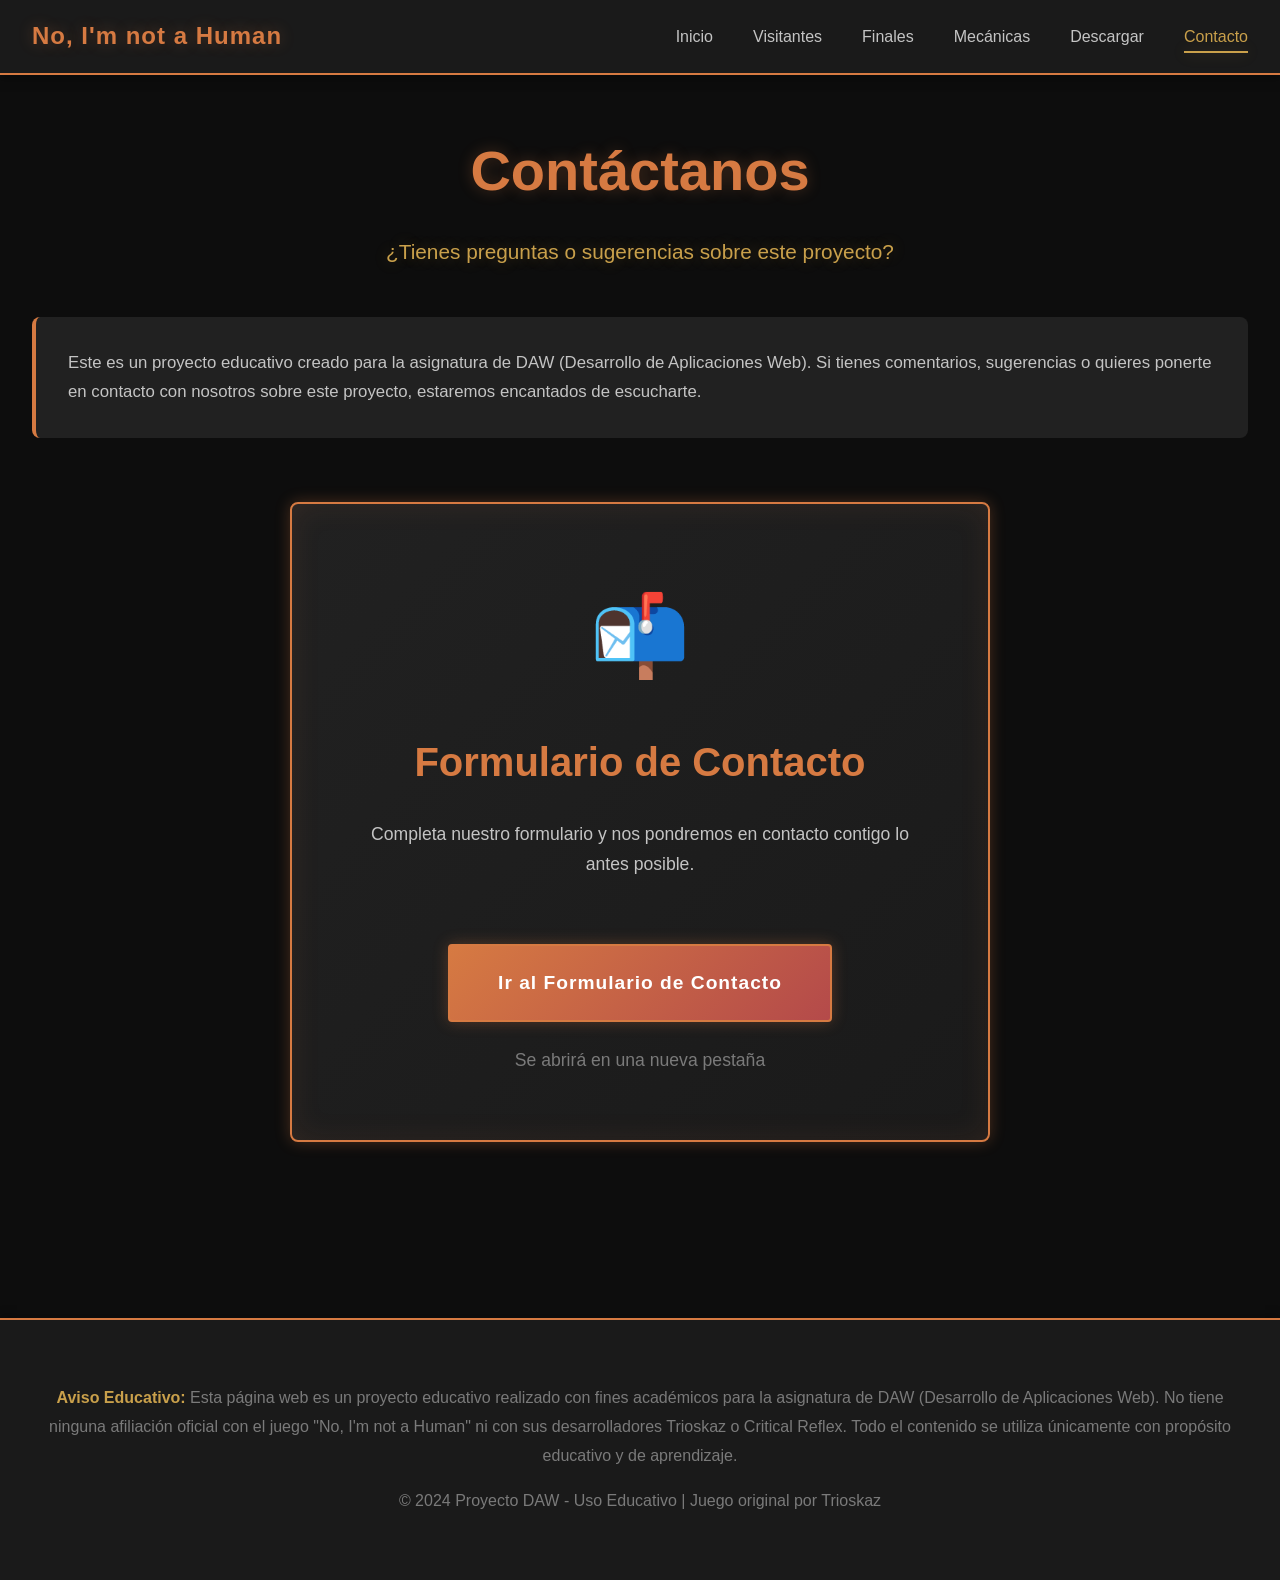
==== contacto.html @ 32102ffc "Some changes made" ====
<!DOCTYPE html>
<html lang="es">
<head>
    <meta charset="UTF-8">
    <meta name="viewport" content="width=device-width, initial-scale=1.0">
    <meta name="description" content="Contáctanos - Proyecto educativo sobre No, I'm not a Human">
    <title>Contáctanos - No, I'm not a Human</title>
    <link rel="stylesheet" href="css/style.css">
</head>
<body>
    <nav class="navbar">
        <div class="nav-container">
            <a href="index.html" class="nav-logo">No, I'm not a Human</a>
            <ul class="nav-menu">
                <li><a href="index.html" class="nav-link">Inicio</a></li>
                <li><a href="personajes.html" class="nav-link">Visitantes</a></li>
                <li><a href="finales.html" class="nav-link">Finales</a></li>
                <li><a href="mecanicas.html" class="nav-link">Mecánicas</a></li>
                <li><a href="descargar.html" class="nav-link">Descargar</a></li>
                <li><a href="contacto.html" class="nav-link active">Contacto</a></li>
            </ul>
        </div>
    </nav>

    <main class="container">
        <h1 class="page-title">Contáctanos</h1>
        <p class="page-subtitle">¿Tienes preguntas o sugerencias sobre este proyecto?</p>

        <div class="contact-intro">
            <p>Este es un proyecto educativo creado para la asignatura de DAW (Desarrollo de Aplicaciones Web). Si tienes comentarios, sugerencias o quieres ponerte en contacto con nosotros sobre este proyecto, estaremos encantados de escucharte.</p>
        </div>

        <section class="contact-section">
            <div class="contact-card-main">
                <div class="contact-icon">📬</div>
                <h2>Formulario de Contacto</h2>
                <p>Completa nuestro formulario y nos pondremos en contacto contigo lo antes posible.</p>
                
                <a href="https://docs.google.com/forms/d/e/1FAIpQLSeOuu1yb1bwq52m8InCheYPNm4LWrf26zY5Lvqbuj5eiGH6jw/viewform?usp=header" 
                   target="_blank" 
                   class="btn-primary">
                   Ir al Formulario de Contacto
                </a>
                
                <p class="contact-note">Se abrirá en una nueva pestaña</p>
            </div>
        </section>
    </main>

    <footer>
        <div class="footer-content">
            <p><strong>Aviso Educativo:</strong> Esta página web es un proyecto educativo realizado con fines académicos para la asignatura de DAW (Desarrollo de Aplicaciones Web). No tiene ninguna afiliación oficial con el juego "No, I'm not a Human" ni con sus desarrolladores Trioskaz o Critical Reflex. Todo el contenido se utiliza únicamente con propósito educativo y de aprendizaje.</p>
            <p>&copy; 2024 Proyecto DAW - Uso Educativo | Juego original por Trioskaz</p>
        </div>
    </footer>
</body>
</html>
---- css/style.css ----
/* ============================================
   VARIABLES Y RESET
   ============================================ */

* {
    margin: 0;
    padding: 0;
    box-sizing: border-box;
}

:root {
    /* Colores del juego - Paleta apocalíptica */
    --color-bg: #0d0d0d;
    --color-bg-secondary: #1a1a1a;
    --color-bg-card: #212121;
    --color-text: #c4c4c4;
    --color-text-dim: #7a7a7a;
    --color-text-bright: #e8e8e8;
    
    /* Colores neón apagados */
    --color-neon-orange: #d67a42;
    --color-neon-yellow: #c9a04b;
    --color-neon-red: #b44a4a;
    --color-neon-grey: #888888;
    
    /* Colores de estado */
    --color-safe: #5a8a5a;
    --color-danger: #8a4545;
    --color-warning: #8a7a45;
    
    --color-border: #2a2a2a;
    --color-border-bright: #3a3a3a;
    
    /* Fuentes */
    --font-main: 'Segoe UI', -apple-system, BlinkMacSystemFont, 'Roboto', 'Helvetica Neue', Arial, sans-serif;
    
    /* Sombras neón */
    --shadow-orange: 0 0 15px rgba(214, 122, 66, 0.3);
    --shadow-yellow: 0 0 15px rgba(201, 160, 75, 0.3);
    --shadow-red: 0 0 15px rgba(180, 74, 74, 0.3);
}

html {
    scroll-behavior: smooth;
}

body {
    font-family: var(--font-main);
    background-color: var(--color-bg);
    color: var(--color-text);
    line-height: 1.7;
    min-height: 100vh;
    overflow-x: hidden;
}

/* ============================================
   NAVEGACIÓN
   ============================================ */

.navbar {
    background-color: var(--color-bg-secondary);
    border-bottom: 2px solid var(--color-neon-orange);
    padding: 1rem 0;
    position: sticky;
    top: 0;
    z-index: 1000;
    backdrop-filter: blur(10px);
    box-shadow: 0 2px 10px rgba(0, 0, 0, 0.5);
}

.nav-container {
    max-width: 1400px;
    margin: 0 auto;
    padding: 0 2rem;
    display: flex;
    justify-content: space-between;
    align-items: center;
    flex-wrap: wrap;
}

.nav-logo {
    color: var(--color-neon-orange);
    text-decoration: none;
    font-size: 1.5rem;
    font-weight: 700;
    text-shadow: var(--shadow-orange);
    transition: all 0.3s ease;
    letter-spacing: 1px;
}

.nav-logo:hover {
    text-shadow: 0 0 25px rgba(214, 122, 66, 0.6);
    color: var(--color-neon-yellow);
}

.nav-menu {
    display: flex;
    list-style: none;
    gap: 2.5rem;
}

.nav-link {
    color: var(--color-text);
    text-decoration: none;
    transition: all 0.3s ease;
    position: relative;
    font-weight: 500;
    padding: 0.5rem 0;
}

.nav-link::after {
    content: '';
    position: absolute;
    bottom: 0;
    left: 0;
    width: 0;
    height: 2px;
    background: var(--color-neon-yellow);
    transition: width 0.3s ease;
    box-shadow: var(--shadow-yellow);
}

.nav-link:hover,
.nav-link.active {
    color: var(--color-neon-yellow);
}

.nav-link:hover::after,
.nav-link.active::after {
    width: 100%;
}

/* ============================================
   CONTENEDOR PRINCIPAL
   ============================================ */

.container {
    max-width: 1400px;
    margin: 0 auto;
    padding: 3rem 2rem;
    min-height: calc(100vh - 250px);
}

/* ============================================
   HERO SECTION - INICIO
   ============================================ */

.hero {
    text-align: center;
    padding: 4rem 0;
    margin-bottom: 4rem;
}

.glitch-title {
    font-size: 4rem;
    font-weight: 900;
    color: var(--color-neon-orange);
    text-shadow: 
        0 0 20px rgba(214, 122, 66, 0.5),
        0 0 40px rgba(214, 122, 66, 0.3),
        2px 2px 3px rgba(180, 74, 74, 0.3);
    margin-bottom: 1rem;
    letter-spacing: 2px;
    animation: flicker 3s infinite alternate;
}

@keyframes flicker {
    0%, 100% { opacity: 1; }
    50% { opacity: 0.95; }
    75% { opacity: 0.98; }
}

.subtitle {
    font-size: 1.5rem;
    color: var(--color-neon-yellow);
    margin-bottom: 2.5rem;
    text-shadow: var(--shadow-yellow);
}

.hero-description {
    max-width: 900px;
    margin: 2.5rem auto;
    color: var(--color-text);
    text-align: left;
}

.hero-description p {
    margin-bottom: 1.5rem;
    font-size: 1.05rem;
}

.highlight {
    color: var(--color-neon-red);
    font-weight: 600;
    text-shadow: var(--shadow-red);
}

.question-box {
    background: linear-gradient(135deg, var(--color-bg-card), var(--color-bg-secondary));
    padding: 3rem;
    border-radius: 8px;
    border: 2px solid var(--color-neon-red);
    margin: 3rem auto;
    max-width: 700px;
    box-shadow: var(--shadow-red), inset 0 0 30px rgba(180, 74, 74, 0.1);
}

.big-question {
    font-size: 2.5rem;
    color: var(--color-neon-red);
    font-weight: 700;
    margin-bottom: 1rem;
    text-shadow: var(--shadow-red);
}

.question-subtext {
    color: var(--color-text-dim);
    font-size: 1.1rem;
}

/* ============================================
   BOTONES
   ============================================ */

.btn-primary {
    display: inline-block;
    padding: 1.2rem 3rem;
    background: linear-gradient(135deg, var(--color-neon-orange), var(--color-neon-red));
    color: #fff;
    text-decoration: none;
    border-radius: 4px;
    transition: all 0.3s ease;
    margin-top: 2rem;
    border: 2px solid var(--color-neon-orange);
    box-shadow: var(--shadow-orange);
    font-weight: 600;
    font-size: 1.1rem;
    letter-spacing: 1px;
}

.btn-primary:hover {
    transform: translateY(-3px);
    box-shadow: 0 0 30px rgba(214, 122, 66, 0.6);
    background: linear-gradient(135deg, var(--color-neon-red), var(--color-neon-orange));
}

.btn-secondary {
    display: inline-block;
    padding: 1rem 2.5rem;
    background: transparent;
    color: var(--color-neon-yellow);
    text-decoration: none;
    border-radius: 4px;
    transition: all 0.3s ease;
    border: 2px solid var(--color-neon-yellow);
    box-shadow: var(--shadow-yellow);
    font-weight: 600;
}

.btn-secondary:hover {
    background: var(--color-neon-yellow);
    color: var(--color-bg);
    box-shadow: 0 0 25px rgba(201, 160, 75, 0.6);
}

.btn-download {
    display: inline-block;
    padding: 0.9rem 2rem;
    background: var(--color-neon-orange);
    color: #fff;
    text-decoration: none;
    border-radius: 4px;
    transition: all 0.3s ease;
    border: 2px solid var(--color-neon-orange);
    font-weight: 600;
    margin-top: 1rem;
}

.btn-download:hover {
    background: var(--color-neon-red);
    border-color: var(--color-neon-red);
    box-shadow: 0 0 20px rgba(180, 74, 74, 0.5);
    transform: scale(1.05);
}

.btn-support {
    display: inline-block;
    padding: 1rem 2rem;
    background: var(--color-safe);
    color: #fff;
    text-decoration: none;
    border-radius: 4px;
    border: 2px solid var(--color-safe);
    font-weight: 600;
    margin: 0.5rem;
    transition: all 0.3s ease;
}

.btn-support:hover {
    background: transparent;
    color: var(--color-safe);
    box-shadow: 0 0 20px rgba(90, 138, 90, 0.4);
}

/* ============================================
   FEATURES / CARDS GRID
   ============================================ */

.features {
    display: grid;
    grid-template-columns: repeat(auto-fit, minmax(280px, 1fr));
    gap: 2rem;
    margin-top: 3rem;
}

.feature-card {
    background: var(--color-bg-card);
    padding: 2.5rem;
    border-radius: 8px;
    border: 1px solid var(--color-border);
    transition: all 0.3s ease;
    position: relative;
    overflow: hidden;
}

.feature-card::before {
    content: '';
    position: absolute;
    top: 0;
    left: 0;
    width: 100%;
    height: 3px;
    background: linear-gradient(90deg, var(--color-neon-orange), var(--color-neon-yellow));
    opacity: 0;
    transition: opacity 0.3s ease;
}

.feature-card:hover {
    border-color: var(--color-neon-orange);
    box-shadow: 0 5px 25px rgba(214, 122, 66, 0.2);
    transform: translateY(-8px);
}

.feature-card:hover::before {
    opacity: 1;
}

.feature-card h3 {
    color: var(--color-neon-yellow);
    margin-bottom: 1rem;
    font-size: 1.4rem;
}

/* ============================================
   TÍTULOS DE PÁGINA
   ============================================ */

.page-title {
    font-size: 3.5rem;
    color: var(--color-neon-orange);
    text-align: center;
    margin-bottom: 1rem;
    text-shadow: var(--shadow-orange);
    font-weight: 800;
}

.page-subtitle {
    text-align: center;
    color: var(--color-neon-yellow);
    font-size: 1.3rem;
    margin-bottom: 3rem;
    text-shadow: var(--shadow-yellow);
}

.section-title {
    color: var(--color-neon-yellow);
    font-size: 2rem;
    margin: 3rem 0 1.5rem;
    text-shadow: var(--shadow-yellow);
    border-bottom: 2px solid var(--color-neon-yellow);
    padding-bottom: 0.5rem;
}

.section-desc {
    color: var(--color-text-dim);
    font-size: 1.1rem;
    margin-bottom: 2rem;
    text-align: center;
}

/* ============================================
   WARNING BOXES
   ============================================ */

.warning-box {
    background: var(--color-bg-secondary);
    border: 2px solid var(--color-neon-red);
    border-radius: 8px;
    padding: 1.5rem;
    margin-bottom: 3rem;
    text-align: center;
    box-shadow: var(--shadow-red);
}

.warning-box-home {
    background: linear-gradient(135deg, var(--color-bg-card), var(--color-bg-secondary));
    border: 2px solid var(--color-neon-red);
    border-radius: 8px;
    padding: 2rem;
    text-align: center;
    box-shadow: var(--shadow-red), inset 0 0 30px rgba(180, 74, 74, 0.1);
}

.warning-box-home h3 {
    color: var(--color-neon-red);
    margin-bottom: 1rem;
    font-size: 1.5rem;
}

.warning-box-home .small-text {
    font-size: 0.9rem;
    color: var(--color-text-dim);
    margin-top: 1rem;
}

.warning-section {
    margin: 4rem 0;
}

.warning-text {
    color: var(--color-neon-red);
    font-weight: 600;
    margin-top: 1rem;
}

/* ============================================
   PERSONAJES / VISITANTES
   ============================================ */

.visitor-intro {
    background: var(--color-bg-card);
    padding: 2rem;
    border-radius: 8px;
    border-left: 4px solid var(--color-neon-orange);
    margin-bottom: 3rem;
}

.character-grid {
    display: grid;
    grid-template-columns: repeat(auto-fill, minmax(350px, 1fr));
    gap: 2rem;
    margin: 2rem 0;
}

.character-card {
    background: var(--color-bg-card);
    border: 2px solid var(--color-border);
    border-radius: 8px;
    overflow: hidden;
    transition: all 0.4s ease;
    cursor: pointer;
}

.character-card:hover {
    transform: translateY(-10px) scale(1.02);
    box-shadow: 0 10px 40px rgba(0, 0, 0, 0.5);
}

.character-card.human:hover {
    border-color: var(--color-safe);
    box-shadow: 0 10px 40px rgba(90, 138, 90, 0.3);
}

.character-card.visitor:hover {
    border-color: var(--color-danger);
    box-shadow: 0 10px 40px rgba(138, 69, 69, 0.3);
}

.character-card.random:hover {
    border-color: var(--color-warning);
    box-shadow: 0 10px 40px rgba(138, 122, 69, 0.3);
}

.character-card.special:hover {
    border-color: var(--color-neon-orange);
    box-shadow: 0 10px 40px rgba(214, 122, 66, 0.3);
}

.character-image-placeholder {
    width: 100%;
    height: 250px;
    background: linear-gradient(135deg, var(--color-bg-secondary), var(--color-bg));
    position: relative;
    overflow: hidden;
    display: flex;
    align-items: center;
    justify-content: center;
}

.character-image-placeholder img {
    width: 100%;
    height: 100%;
    object-fit: cover;
    transition: transform 0.4s ease;
}

.character-card:hover .character-image-placeholder img {
    transform: scale(1.1);
}

.image-overlay {
    position: absolute;
    width: 100%;
    height: 100%;
    display: flex;
    align-items: center;
    justify-content: center;
    color: var(--color-text-dim);
    font-size: 1.1rem;
    background: rgba(13, 13, 13, 0.8);
}

.character-info {
    padding: 1.5rem;
}

.character-info h3 {
    color: var(--color-neon-orange);
    margin-bottom: 1rem;
    font-size: 1.4rem;
}

.character-badge {
    display: inline-block;
    padding: 0.4rem 1rem;
    border-radius: 20px;
    font-size: 0.85rem;
    font-weight: 600;
    margin-bottom: 1rem;
    text-transform: uppercase;
    letter-spacing: 1px;
}

.character-badge.safe {
    background: var(--color-safe);
    color: #fff;
    box-shadow: 0 0 10px rgba(90, 138, 90, 0.3);
}

.character-badge.danger {
    background: var(--color-danger);
    color: #fff;
    box-shadow: 0 0 10px rgba(138, 69, 69, 0.3);
}

.character-badge.random {
    background: var(--color-warning);
    color: #fff;
    box-shadow: 0 0 10px rgba(138, 122, 69, 0.3);
}

.character-badge.special {
    background: var(--color-neon-orange);
    color: #fff;
    box-shadow: var(--shadow-orange);
}

.visitor-tips {
    background: var(--color-bg-card);
    padding: 2.5rem;
    border-radius: 8px;
    border: 2px solid var(--color-neon-yellow);
    margin-top: 3rem;
    box-shadow: var(--shadow-yellow);
}

.visitor-tips h3 {
    color: var(--color-neon-yellow);
    margin-bottom: 1.5rem;
    font-size: 1.6rem;
}

.visitor-tips ul {
    list-style: none;
    padding-left: 0;
}

.visitor-tips li {
    padding: 0.8rem 0;
    padding-left: 2rem;
    position: relative;
    border-bottom: 1px solid var(--color-border);
}

.visitor-tips li::before {
    content: '▸';
    position: absolute;
    left: 0;
    color: var(--color-neon-yellow);
    font-size: 1.2rem;
}

.visitor-tips li:last-child {
    border-bottom: none;
}

/* ============================================
   FINALES
   ============================================ */

.endings-intro {
    background: var(--color-bg-card);
    padding: 2rem;
    border-radius: 8px;
    border-left: 4px solid var(--color-neon-orange);
    margin-bottom: 3rem;
    font-size: 1.05rem;
}

.endings-container {
    display: grid;
    grid-template-columns: repeat(auto-fit, minmax(380px, 1fr));
    gap: 2rem;
    margin: 2rem 0 3rem;
}

.ending-card {
    background: var(--color-bg-card);
    border: 2px solid var(--color-border);
    border-radius: 8px;
    padding: 2rem;
    transition: all 0.3s ease;
    position: relative;
}

.ending-card::before {
    content: '';
    position: absolute;
    top: 0;
    left: 0;
    width: 4px;
    height: 100%;
    opacity: 0;
    transition: opacity 0.3s ease;
}

.ending-card:hover {
    transform: translateY(-8px);
}

.ending-card.ending-true {
    border-color: var(--color-safe);
}

.ending-card.ending-true::before {
    background: var(--color-safe);
}

.ending-card.ending-true:hover {
    box-shadow: 0 0 30px rgba(90, 138, 90, 0.3);
}

.ending-card.ending-true:hover::before {
    opacity: 1;
}

.ending-card.ending-bad {
    border-color: var(--color-danger);
}

.ending-card.ending-bad::before {
    background: var(--color-danger);
}

.ending-card.ending-bad:hover {
    box-shadow: 0 0 30px rgba(138, 69, 69, 0.3);
}

.ending-card.ending-bad:hover::before {
    opacity: 1;
}

.ending-card.ending-neutral {
    border-color: var(--color-warning);
}

.ending-card.ending-neutral::before {
    background: var(--color-warning);
}

.ending-card.ending-neutral:hover {
    box-shadow: 0 0 30px rgba(138, 122, 69, 0.3);
}

.ending-card.ending-neutral:hover::before {
    opacity: 1;
}

.ending-card.ending-hidden {
    border-color: var(--color-neon-orange);
}

.ending-card.ending-hidden::before {
    background: var(--color-neon-orange);
}

.ending-card.ending-hidden:hover {
    box-shadow: 0 0 30px rgba(214, 122, 66, 0.3);
}

.ending-card.ending-hidden:hover::before {
    opacity: 1;
}

.ending-card h3 {
    color: var(--color-neon-orange);
    margin-bottom: 1rem;
    font-size: 1.5rem;
}

.ending-badge {
    display: inline-block;
    padding: 0.4rem 1rem;
    border-radius: 20px;
    font-size: 0.8rem;
    font-weight: 700;
    margin-bottom: 1.5rem;
    text-transform: uppercase;
    letter-spacing: 1px;
}

.ending-badge.good {
    background: var(--color-safe);
    color: #fff;
}

.ending-badge.bad {
    background: var(--color-danger);
    color: #fff;
}

.ending-badge.neutral {
    background: var(--color-warning);
    color: #fff;
}

.ending-badge.secret {
    background: var(--color-neon-orange);
    color: #fff;
}

.ending-desc {
    color: var(--color-text);
    margin-bottom: 1.5rem;
    line-height: 1.6;
}

.ending-requirements {
    background: var(--color-bg-secondary);
    padding: 1.5rem;
    border-radius: 4px;
    margin-top: 1rem;
}

.ending-requirements h4 {
    color: var(--color-neon-yellow);
    margin-bottom: 1rem;
    font-size: 1.1rem;
}

.ending-requirements ul,
.ending-requirements ol {
    padding-left: 1.5rem;
}

.ending-requirements li {
    margin-bottom: 0.7rem;
    color: var(--color-text);
}

.endings-tips {
    background: var(--color-bg-card);
    padding: 2.5rem;
    border-radius: 8px;
    border: 2px solid var(--color-neon-yellow);
    margin-top: 3rem;
}

.endings-tips h3 {
    color: var(--color-neon-yellow);
    margin-bottom: 1.5rem;
    font-size: 1.6rem;
}

.endings-tips ul {
    list-style: none;
    padding-left: 0;
}

.endings-tips li {
    padding: 0.8rem 0;
    padding-left: 2rem;
    position: relative;
    border-bottom: 1px solid var(--color-border);
}

.endings-tips li::before {
    content: '▸';
    position: absolute;
    left: 0;
    color: var(--color-neon-yellow);
    font-size: 1.2rem;
}

.endings-tips li:last-child {
    border-bottom: none;
}

.endings-stats {
    background: var(--color-bg-secondary);
    padding: 2rem;
    border-radius: 8px;
    border: 2px solid var(--color-border-bright);
    margin-top: 3rem;
    text-align: center;
}

.endings-stats h3 {
    color: var(--color-neon-orange);
    margin-bottom: 1.5rem;
}

.endings-stats p {
    margin: 0.8rem 0;
    font-size: 1.05rem;
}

/* ============================================
   MECÁNICAS
   ============================================ */

.mechanics-intro {
    background: var(--color-bg-card);
    padding: 2rem;
    border-radius: 8px;
    border-left: 4px solid var(--color-neon-orange);
    margin-bottom: 3rem;
    font-size: 1.05rem;
}

.mechanic-section {
    margin: 3rem 0;
}

.mechanic-section h3 {
    color: var(--color-neon-yellow);
    font-size: 1.8rem;
    margin-bottom: 1.5rem;
    text-shadow: var(--shadow-yellow);
}

.mechanic-card {
    background: var(--color-bg-card);
    padding: 2rem;
    border-radius: 8px;
    border: 1px solid var(--color-border);
    margin-bottom: 1.5rem;
}

.mechanic-card h4 {
    color: var(--color-neon-orange);
    margin-bottom: 1rem;
    font-size: 1.3rem;
}

.mechanic-card ul,
.mechanic-card ol {
    padding-left: 2rem;
    margin-top: 1rem;
}

.mechanic-card li {
    margin-bottom: 0.8rem;
    line-height: 1.6;
}

.tip-text {
    color: var(--color-neon-yellow);
    font-weight: 600;
    margin-top: 1rem;
    padding: 0.8rem;
    background: rgba(201, 160, 75, 0.1);
    border-left: 3px solid var(--color-neon-yellow);
    border-radius: 4px;
}

.tips-section {
    display: grid;
    grid-template-columns: repeat(auto-fit, minmax(350px, 1fr));
    gap: 2rem;
    margin: 3rem 0;
}

.tip-card {
    background: var(--color-bg-card);
    padding: 2rem;
    border-radius: 8px;
    border: 2px solid var(--color-border);
    transition: all 0.3s ease;
}

.tip-card:hover {
    border-color: var(--color-neon-yellow);
    box-shadow: 0 0 20px rgba(201, 160, 75, 0.2);
}

.tip-card h4 {
    color: var(--color-neon-yellow);
    margin-bottom: 1rem;
    font-size: 1.4rem;
}

.tip-card ul {
    list-style: none;
    padding-left: 0;
}

.tip-card li {
    padding: 0.6rem 0;
    padding-left: 1.5rem;
    position: relative;
}

.tip-card li::before {
    content: '▸';
    position: absolute;
    left: 0;
    color: var(--color-neon-yellow);
}

.mechanics-summary {
    background: var(--color-bg-secondary);
    padding: 2.5rem;
    border-radius: 8px;
    border: 2px solid var(--color-neon-orange);
    margin-top: 3rem;
    box-shadow: var(--shadow-orange);
}

.mechanics-summary h3 {
    color: var(--color-neon-orange);
    margin-bottom: 1.5rem;
    font-size: 1.6rem;
}

.mechanics-summary ul {
    list-style: none;
    padding-left: 0;
}

.mechanics-summary li {
    padding: 0.8rem 0;
    border-bottom: 1px solid var(--color-border);
}

.mechanics-summary li:last-child {
    border-bottom: none;
}

.final-advice {
    background: linear-gradient(135deg, var(--color-bg-card), var(--color-bg-secondary));
    padding: 2.5rem;
    border-radius: 8px;
    border: 2px solid var(--color-neon-red);
    margin-top: 3rem;
    box-shadow: var(--shadow-red);
}

.final-advice h3 {
    color: var(--color-neon-red);
    margin-bottom: 1.5rem;
    font-size: 1.6rem;
}

.final-advice p {
    margin-bottom: 1rem;
    line-height: 1.7;
}

/* ============================================
   DESCARGA
   ============================================ */

.download-hero {
    background: linear-gradient(135deg, var(--color-bg-card), var(--color-bg-secondary));
    padding: 3rem;
    border-radius: 8px;
    border: 2px solid var(--color-neon-orange);
    margin-bottom: 3rem;
    text-align: center;
    box-shadow: var(--shadow-orange);
}

.download-info h2 {
    color: var(--color-neon-orange);
    font-size: 2.5rem;
    margin-bottom: 1rem;
}

.version-info,
.developer-info {
    color: var(--color-text-dim);
    margin: 0.5rem 0;
}

.game-description {
    max-width: 900px;
    margin: 2rem auto;
    font-size: 1.05rem;
    line-height: 1.7;
}

.rating-box {
    background: var(--color-bg-card);
    padding: 1.5rem;
    border-radius: 8px;
    margin-top: 2rem;
    border: 1px solid var(--color-border-bright);
}

.rating-box p {
    margin: 0.5rem 0;
}

.download-platforms {
    display: grid;
    grid-template-columns: repeat(auto-fit, minmax(320px, 1fr));
    gap: 2rem;
    margin: 2rem 0;
}

.platform-card {
    background: var(--color-bg-card);
    padding: 2.5rem;
    border-radius: 8px;
    border: 2px solid var(--color-border);
    text-align: center;
    transition: all 0.3s ease;
}

.platform-card:hover {
    transform: translateY(-8px);
    box-shadow: 0 10px 30px rgba(0, 0, 0, 0.4);
}

.platform-card.steam:hover {
    border-color: #1b2838;
    box-shadow: 0 10px 30px rgba(27, 40, 56, 0.4);
}

.platform-card.itch:hover {
    border-color: #fa5c5c;
    box-shadow: 0 10px 30px rgba(250, 92, 92, 0.3);
}

.platform-card.anthology:hover {
    border-color: var(--color-neon-red);
    box-shadow: 0 10px 30px rgba(180, 74, 74, 0.3);
}

.platform-icon {
    font-size: 4rem;
    margin-bottom: 1rem;
}

.platform-card h3 {
    color: var(--color-neon-yellow);
    margin-bottom: 1rem;
    font-size: 1.6rem;
}

.platform-details {
    margin: 1.5rem 0;
}

.platform-details p {
    margin: 0.5rem 0;
    color: var(--color-text-dim);
}

.requirements {
    margin: 4rem 0;
}

.req-grid {
    display: grid;
    grid-template-columns: repeat(auto-fit, minmax(400px, 1fr));
    gap: 2rem;
}

.req-card {
    background: var(--color-bg-card);
    padding: 2rem;
    border-radius: 8px;
    border: 2px solid var(--color-border);
}

.req-card h3 {
    color: var(--color-neon-orange);
    margin-bottom: 1.5rem;
    font-size: 1.5rem;
}

.req-card ul {
    list-style: none;
    padding-left: 0;
}

.req-card li {
    padding: 0.8rem 0;
    border-bottom: 1px solid var(--color-border);
}

.req-card li:last-child {
    border-bottom: none;
}

.compatibility-note {
    background: var(--color-bg-secondary);
    padding: 2rem;
    border-radius: 8px;
    border-left: 4px solid var(--color-neon-red);
    margin-top: 2rem;
}

.compatibility-note h4 {
    color: var(--color-neon-red);
    margin-bottom: 1rem;
}

.demo-section {
    margin: 4rem 0;
}

.demo-card {
    background: linear-gradient(135deg, var(--color-bg-card), var(--color-bg-secondary));
    padding: 2.5rem;
    border-radius: 8px;
    border: 2px solid var(--color-safe);
    box-shadow: 0 0 20px rgba(90, 138, 90, 0.2);
}

.demo-card h3 {
    color: var(--color-safe);
    margin-bottom: 1rem;
    font-size: 1.6rem;
}

.demo-card ul {
    margin: 1.5rem 0;
    padding-left: 2rem;
}

.demo-card li {
    margin: 0.6rem 0;
}

.additional-info {
    margin: 4rem 0;
}

.info-grid {
    display: grid;
    grid-template-columns: repeat(auto-fit, minmax(300px, 1fr));
    gap: 2rem;
    margin-top: 2rem;
}

.info-card {
    background: var(--color-bg-card);
    padding: 2rem;
    border-radius: 8px;
    border: 1px solid var(--color-border);
    transition: all 0.3s ease;
}

.info-card:hover {
    border-color: var(--color-neon-yellow);
    box-shadow: 0 0 15px rgba(201, 160, 75, 0.2);
}

.info-card h4 {
    color: var(--color-neon-yellow);
    margin-bottom: 1rem;
    font-size: 1.3rem;
}

.info-card ul {
    list-style: none;
    padding-left: 1.5rem;
}

.info-card li {
    margin: 0.6rem 0;
    position: relative;
}

.info-card li::before {
    content: '•';
    position: absolute;
    left: -1.2rem;
    color: var(--color-neon-yellow);
}

.link-text {
    color: var(--color-neon-orange);
    text-decoration: none;
    font-weight: 600;
    transition: color 0.3s ease;
}

.link-text:hover {
    color: var(--color-neon-yellow);
}

.install-guide {
    background: var(--color-bg-card);
    padding: 2.5rem;
    border-radius: 8px;
    border: 2px solid var(--color-border-bright);
    margin: 4rem 0;
}

.install-guide h2 {
    color: var(--color-neon-orange);
    margin-bottom: 2rem;
}

.install-steps h3 {
    color: var(--color-neon-yellow);
    margin: 2rem 0 1rem;
    font-size: 1.4rem;
}

.install-steps ol {
    padding-left: 2rem;
    margin-bottom: 2rem;
}

.install-steps li {
    margin: 1rem 0;
    line-height: 1.6;
}

.troubleshooting h3 {
    color: var(--color-neon-yellow);
    margin: 2rem 0 1rem;
    font-size: 1.4rem;
}

.troubleshooting ul {
    list-style: none;
    padding-left: 0;
}

.troubleshooting li {
    padding: 1rem;
    margin: 0.8rem 0;
    background: var(--color-bg-secondary);
    border-left: 3px solid var(--color-neon-yellow);
    border-radius: 4px;
}

.support-dev {
    margin: 4rem 0;
}

.support-card {
    background: linear-gradient(135deg, var(--color-bg-card), var(--color-bg-secondary));
    padding: 2.5rem;
    border-radius: 8px;
    border: 2px solid var(--color-safe);
    text-align: center;
}

.support-card p {
    margin: 1rem 0;
    line-height: 1.7;
}

.support-options {
    margin: 2rem 0;
}

.small-text {
    font-size: 0.9rem;
    color: var(--color-text-dim);
}

.disclaimer-box {
    background: var(--color-bg-secondary);
    padding: 2rem;
    border-radius: 8px;
    border: 2px solid var(--color-neon-red);
    margin: 3rem 0;
    box-shadow: var(--shadow-red);
}

.disclaimer-box h3 {
    color: var(--color-neon-red);
    margin-bottom: 1.5rem;
    font-size: 1.5rem;
}

.disclaimer-box ul {
    padding-left: 2rem;
    margin: 1rem 0;
}

.disclaimer-box li {
    margin: 0.6rem 0;
}

/* ============================================
   FOOTER
   ============================================ */

footer {
    background-color: var(--color-bg-secondary);
    border-top: 2px solid var(--color-neon-orange);
    padding: 3rem 2rem;
    margin-top: 4rem;
    box-shadow: 0 -2px 10px rgba(0, 0, 0, 0.3);
}

.footer-content {
    max-width: 1400px;
    margin: 0 auto;
    text-align: center;
    color: var(--color-text-dim);
    line-height: 1.8;
}

.footer-content p {
    margin: 1rem 0;
}

.footer-content strong {
    color: var(--color-neon-yellow);
}

.footer-links {
    margin: 1.5rem 0 !important;
}

.footer-links a {
    color: var(--color-neon-orange);
    text-decoration: none;
    margin: 0 0.8rem;
    transition: color 0.3s ease;
    font-weight: 600;
}

.footer-links a:hover {
    color: var(--color-neon-yellow);
    text-decoration: underline;
}

/* ============================================
   RESPONSIVE
   ============================================ */

@media (max-width: 1024px) {
    .nav-menu {
        gap: 1.5rem;
    }
    
    .character-grid {
        grid-template-columns: repeat(auto-fit, minmax(300px, 1fr));
    }
}

@media (max-width: 768px) {
    .nav-container {
        flex-direction: column;
        gap: 1rem;
    }
    
    .nav-menu {
        gap: 1rem;
        font-size: 0.9rem;
        flex-wrap: wrap;
        justify-content: center;
    }
    
    .glitch-title {
        font-size: 2.5rem;
    }
    
    .page-title {
        font-size: 2.5rem;
    }
    
    .subtitle {
        font-size: 1.2rem;
    }
    
    .big-question {
        font-size: 1.8rem;
    }
    
    .character-grid {
        grid-template-columns: 1fr;
    }
    
    .endings-container {
        grid-template-columns: 1fr;
    }
    
    .features {
        grid-template-columns: 1fr;
    }
    
    .tips-section {
        grid-template-columns: 1fr;
    }
    
    .download-platforms {
        grid-template-columns: 1fr;
    }
    
    .req-grid {
        grid-template-columns: 1fr;
    }
    
    .info-grid {
        grid-template-columns: 1fr;
    }
    
    .container {
        padding: 2rem 1rem;
    }
}

@media (max-width: 480px) {
    .glitch-title {
        font-size: 2rem;
    }
    
    .page-title {
        font-size: 2rem;
    }
    
    .btn-primary {
        padding: 1rem 2rem;
        font-size: 1rem;
    }
    
    .hero-description {
        font-size: 1rem;
    }
}

/* ============================================
   ESTILOS PARA CONTACTO.HTML - VERSIÓN SIMPLE
   Añade esto al final de tu archivo css/style.css
   ============================================ */

/* Intro de contacto */
.contact-intro {
    background: var(--color-bg-card);
    padding: 2rem;
    border-radius: 8px;
    border-left: 4px solid var(--color-neon-orange);
    margin-bottom: 3rem;
    font-size: 1.05rem;
}

/* Sección principal de contacto */
.contact-section {
    margin: 4rem 0;
    display: flex;
    justify-content: center;
}

.contact-card-main {
    background: linear-gradient(135deg, var(--color-bg-card), var(--color-bg-secondary));
    padding: 4rem;
    border-radius: 8px;
    border: 2px solid var(--color-neon-orange);
    text-align: center;
    max-width: 700px;
    width: 100%;
    box-shadow: var(--shadow-orange), inset 0 0 30px rgba(214, 122, 66, 0.1);
}

.contact-icon {
    font-size: 5rem;
    margin-bottom: 1.5rem;
}

.contact-card-main h2 {
    color: var(--color-neon-orange);
    font-size: 2.5rem;
    margin-bottom: 1.5rem;
}

.contact-card-main p {
    color: var(--color-text);
    font-size: 1.1rem;
    margin-bottom: 2rem;
    line-height: 1.7;
}

.contact-card-main .btn-primary {
    margin-top: 2rem;
    font-size: 1.2rem;
    padding: 1.3rem 3rem;
}

.contact-note {
    margin-top: 1.5rem;
    font-size: 0.9rem;
    color: var(--color-text-dim) !important;
    margin-bottom: 0 !important;
}

/* Responsive para contacto */
@media (max-width: 768px) {
    .contact-card-main {
        padding: 2rem 1.5rem;
    }
    
    .contact-card-main h2 {
        font-size: 2rem;
    }
    
    .contact-icon {
        font-size: 4rem;
    }
    
    .contact-card-main .btn-primary {
        font-size: 1rem;
        padding: 1rem 2rem;
    }
}
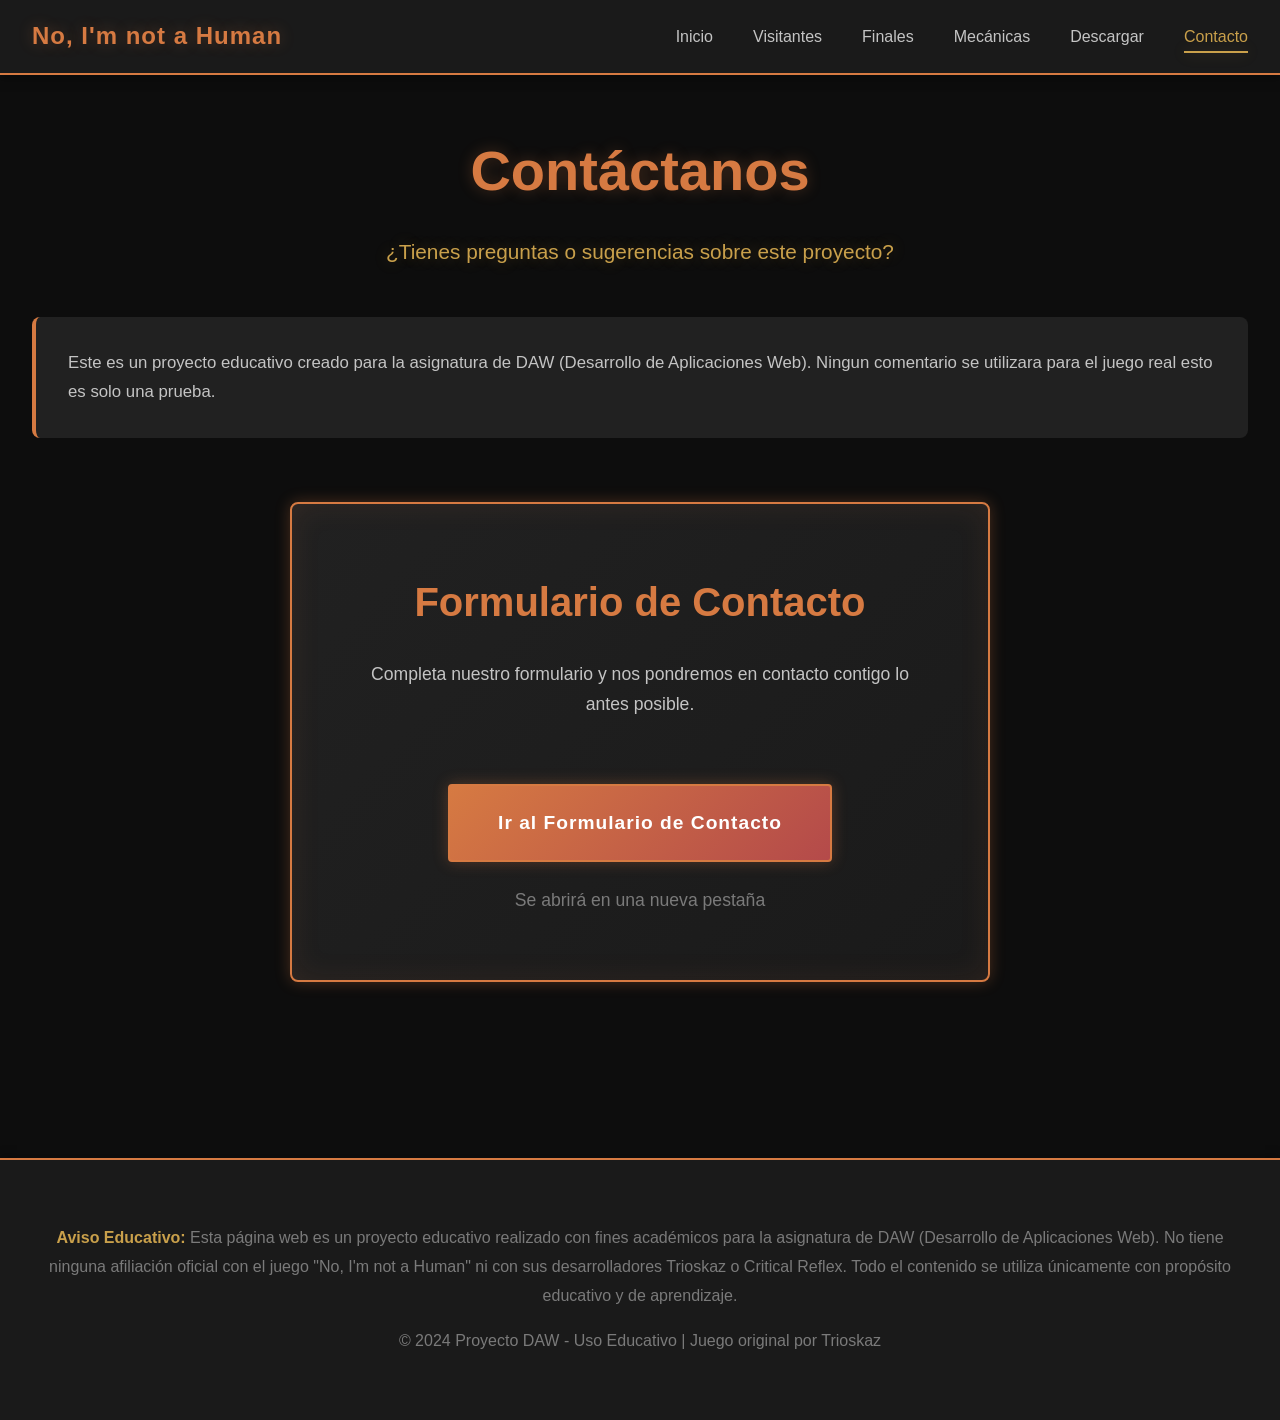
==== commit bc2039ac: "Cambios finales" ====
--- a/contacto.html
+++ b/contacto.html
@@ -27,12 +27,11 @@
         <p class="page-subtitle">¿Tienes preguntas o sugerencias sobre este proyecto?</p>
 
         <div class="contact-intro">
-            <p>Este es un proyecto educativo creado para la asignatura de DAW (Desarrollo de Aplicaciones Web). Si tienes comentarios, sugerencias o quieres ponerte en contacto con nosotros sobre este proyecto, estaremos encantados de escucharte.</p>
+            <p>Este es un proyecto educativo creado para la asignatura de DAW (Desarrollo de Aplicaciones Web). Ningun comentario se utilizara para el juego real esto es solo una prueba.</p>
         </div>
 
         <section class="contact-section">
             <div class="contact-card-main">
-                <div class="contact-icon">📬</div>
                 <h2>Formulario de Contacto</h2>
                 <p>Completa nuestro formulario y nos pondremos en contacto contigo lo antes posible.</p>
                 
--- a/css/style.css
+++ b/css/style.css
@@ -1494,11 +1494,6 @@
     box-shadow: var(--shadow-orange), inset 0 0 30px rgba(214, 122, 66, 0.1);
 }
 
-.contact-icon {
-    font-size: 5rem;
-    margin-bottom: 1.5rem;
-}
-
 .contact-card-main h2 {
     color: var(--color-neon-orange);
     font-size: 2.5rem;
